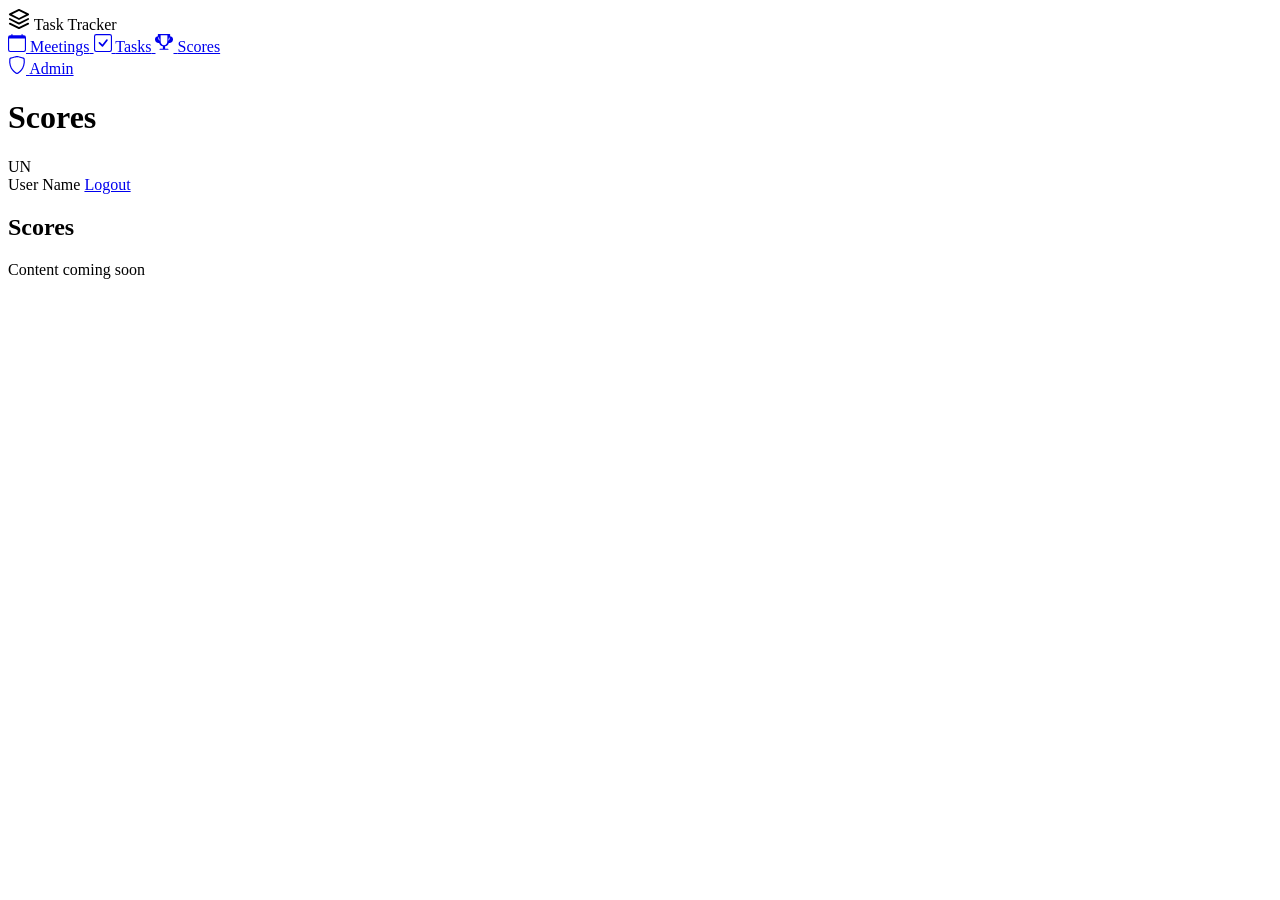
==== scores.html @ d21f876f "pages" ====
<!DOCTYPE html>
<html lang="en">
<head>
  <meta charset="UTF-8">
  <meta name="viewport" content="width=device-width, initial-scale=1.0">
  <title>Scores - Task Tracker</title>
  <!-- Link shared layout stylesheet -->
  <link rel="stylesheet" href="css/layout.css">
</head>
<body>

  <!-- ========================================================================
       SHARED COMPONENT BLOCK
       This block is repeated on every page. Later we will replace it with one shared JavaScript component.
       ======================================================================== -->

  <!-- Fixed Left Sidebar -->
  <nav class="sidebar" aria-label="Main Navigation">

    <!-- App Name Header -->
    <div class="sidebar-header">
      <div class="sidebar-title">
        <!-- App icon -->
        <svg width="22" height="22" viewBox="0 0 24 24" fill="none" stroke="currentColor" stroke-width="2" stroke-linecap="round" stroke-linejoin="round">
          <path d="M12 2L2 7l10 5 10-5-10-5z"></path>
          <path d="M2 17l10 5 10-5"></path>
          <path d="M2 12l10 5 10-5"></path>
        </svg>
        <span>Task Tracker</span>
      </div>
    </div>

    <!-- Navigation Links -->
    <div class="sidebar-nav">

      <!-- Meetings Link -->
      <a href="meetings.html" class="nav-link">
        <!-- Calendar icon (Bootstrap Icons) -->
        <svg class="nav-icon" width="18" height="18" fill="currentColor" viewBox="0 0 16 16">
          <path d="M3.5 0a.5.5 0 0 1 .5.5V1h8V.5a.5.5 0 0 1 1 0V1h1a2 2 0 0 1 2 2v11a2 2 0 0 1-2 2H2a2 2 0 0 1-2-2V3a2 2 0 0 1 2-2h1V.5a.5.5 0 0 1 .5-.5zM1 4v10a1 1 0 0 0 1 1h12a1 1 0 0 0 1-1V4H1z"/>
        </svg>
        <span>Meetings</span>
      </a>

      <!-- Tasks Link -->
      <a href="tasks.html" class="nav-link">
        <!-- Check2-square icon (Bootstrap Icons) -->
        <svg class="nav-icon" width="18" height="18" fill="currentColor" viewBox="0 0 16 16">
          <path d="M14 1a1 1 0 0 1 1 1v12a1 1 0 0 1-1 1H2a1 1 0 0 1-1-1V2a1 1 0 0 1 1-1h12zM2 0a2 2 0 0 0-2 2v12a2 2 0 0 0 2 2h12a2 2 0 0 0 2-2V2a2 2 0 0 0-2-2H2z"/>
          <path d="M10.97 4.97a.75.75 0 0 1 1.071 1.05l-3.992 4.99a.75.75 0 0 1-1.08.02L4.324 8.384a.75.75 0 1 1 1.06-1.06l2.094 2.093 3.473-4.425a.235.235 0 0 1 .02-.022z"/>
        </svg>
        <span>Tasks</span>
      </a>

      <!-- Scores Link (Active on this page) -->
      <a href="scores.html" class="nav-link active">
        <!-- Trophy icon (Bootstrap Icons) -->
        <svg class="nav-icon" width="18" height="18" fill="currentColor" viewBox="0 0 16 16">
          <path d="M2.5.5A.5.5 0 0 1 3 0h10a.5.5 0 0 1 .5.5c0 .538-.012 1.05-.034 1.536a3 3 0 1 1-1.133 5.89c-.79 1.865-1.878 2.774-3.333 3.03V13h2.5a.5.5 0 0 1 0 1h-7a.5.5 0 0 1 0-1H7v-2.044c-1.455-.256-2.543-1.165-3.333-3.03a3 3 0 1 1-1.133-5.89A33.437 33.437 0 0 1 2.5.5zm.999 2.024A1.996 1.996 0 0 0 3 4c0 .884.57 1.636 1.37 1.91a8.037 8.037 0 0 1-.87-3.386zm9.002 0c-.068 1.18-.363 2.34-.87 3.386.8-.274 1.37-1.026 1.37-1.91 0-.64-.302-1.21-.77-1.574A1.996 1.996 0 0 0 12.5 2.524zM8 10c1.8 0 3-1.5 3-4V1H5v5c0 2.5 1.2 4 3 4z"/>
        </svg>
        <span>Scores</span>
      </a>

      <!-- Separator before Admin link -->
      <div class="nav-divider"></div>

      <!-- Admin Link (data-role attribute for future role-based visibility) -->
      <a href="#" class="nav-link" data-role="admin">
        <!-- Shield icon (Bootstrap Icons) -->
        <svg class="nav-icon" width="18" height="18" fill="currentColor" viewBox="0 0 16 16">
          <path d="M5.338 1.59a61.44 61.44 0 0 0-2.837.856.481.481 0 0 0-.328.39c-.554 4.157.726 7.19 2.253 9.188a10.725 10.725 0 0 0 2.287 2.233c.346.244.652.42.893.533.12.057.218.095.293.118a.55.55 0 0 0 .101.025.615.615 0 0 0 .1-.025c.076-.023.174-.061.294-.118.24-.113.547-.29.893-.533a10.726 10.726 0 0 0 2.287-2.233c1.527-1.997 2.807-5.031 2.253-9.188a.48.48 0 0 0-.328-.39c-.651-.213-1.75-.56-2.837-.855C9.552 1.29 8.531 1.067 8 1.067c-.53 0-1.552.223-2.662.524zM5.072.56C6.157.265 7.31 0 8 0s1.843.265 2.928.56c1.11.3 2.229.655 2.887.87a1.54 1.54 0 0 1 1.044 1.262c.596 4.477-.787 7.795-2.465 9.99a11.775 11.775 0 0 1-2.517 2.453 7.159 7.159 0 0 1-1.048.625c-.28.132-.581.24-.829.24s-.548-.108-.829-.24a7.158 7.158 0 0 1-1.048-.625 11.777 11.777 0 0 1-2.517-2.453C1.928 10.487.545 7.169 1.141 2.692A1.54 1.54 0 0 1 2.185 1.43 62.456 62.456 0 0 1 5.072.56z"/>
        </svg>
        <span>Admin</span>
      </a>

    </div>
  </nav>

  <!-- Main Content Wrapper (offset to the right of sidebar) -->
  <div class="main-wrapper">

    <!-- Top Bar -->
    <header class="top-bar">
      <!-- Page Title -->
      <h1 class="top-bar-title">Scores</h1>

      <!-- User Information Area -->
      <div class="user-area">
        <!-- User avatar with initials -->
        <div class="user-avatar" title="User Avatar">UN</div>
        <!-- User display name -->
        <span id="user-name" class="user-name">User Name</span>
        <!-- Logout link pointing to login.html -->
        <a href="login.html" id="logout-btn" class="logout-btn">Logout</a>
      </div>
    </header>

    <!-- Page Content Area -->
    <main id="page-content" class="page-content">
      <!-- Empty State Card -->
      <div class="empty-state-card">
        <h2 class="empty-state-title">Scores</h2>
        <p class="empty-state-message">Content coming soon</p>
      </div>
    </main>

  </div>

</body>
</html>
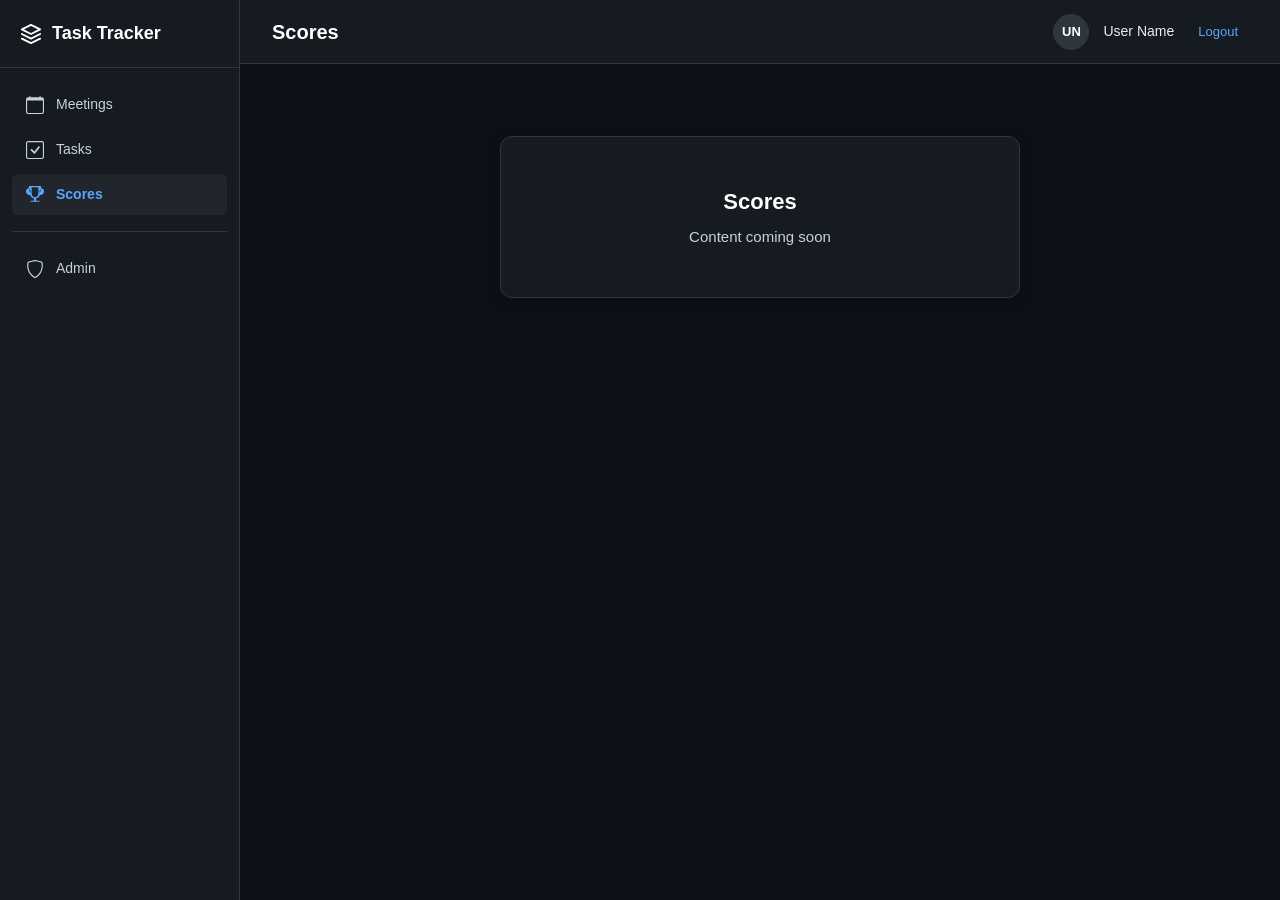
==== commit 9bbfbb18: "feat: establish modular architecture for mobile, desktop, theming, and backend" ====
--- a/scores.html
+++ b/scores.html
@@ -10,12 +10,10 @@
 <body>
 
   <!-- ========================================================================
-       SHARED COMPONENT BLOCK
-       This block is repeated on every page. Later we will replace it with one shared JavaScript component.
+       DESKTOP NAVIGATION (Fixed Left Sidebar)
+       Visible on screens > 768px via desktop layout styles
        ======================================================================== -->
-
-  <!-- Fixed Left Sidebar -->
-  <nav class="sidebar" aria-label="Main Navigation">
+  <nav class="sidebar desktop-only" aria-label="Main Navigation">
 
     <!-- App Name Header -->
     <div class="sidebar-header">
@@ -76,7 +74,7 @@
     </div>
   </nav>
 
-  <!-- Main Content Wrapper (offset to the right of sidebar) -->
+  <!-- Main Content Wrapper (offset on desktop, full width on mobile) -->
   <div class="main-wrapper">
 
     <!-- Top Bar -->
@@ -90,8 +88,8 @@
         <div class="user-avatar" title="User Avatar">UN</div>
         <!-- User display name -->
         <span id="user-name" class="user-name">User Name</span>
-        <!-- Logout link pointing to login.html -->
-        <a href="login.html" id="logout-btn" class="logout-btn">Logout</a>
+        <!-- Logout link pointing to index.html -->
+        <a href="index.html" id="logout-btn" class="logout-btn">Logout</a>
       </div>
     </header>
 
@@ -106,5 +104,43 @@
 
   </div>
 
+  <!-- ========================================================================
+       MOBILE BOTTOM NAVIGATION (Visible on screens <= 768px)
+       ======================================================================== -->
+  <nav class="mobile-bottom-nav mobile-only" aria-label="Mobile Navigation">
+    <!-- Meetings -->
+    <a href="meetings.html" class="mobile-nav-item">
+      <svg class="mobile-nav-icon" fill="currentColor" viewBox="0 0 16 16">
+        <path d="M3.5 0a.5.5 0 0 1 .5.5V1h8V.5a.5.5 0 0 1 1 0V1h1a2 2 0 0 1 2 2v11a2 2 0 0 1-2 2H2a2 2 0 0 1-2-2V3a2 2 0 0 1 2-2h1V.5a.5.5 0 0 1 .5-.5zM1 4v10a1 1 0 0 0 1 1h12a1 1 0 0 0 1-1V4H1z"/>
+      </svg>
+      <span>Meetings</span>
+    </a>
+
+    <!-- Tasks -->
+    <a href="tasks.html" class="mobile-nav-item">
+      <svg class="mobile-nav-icon" fill="currentColor" viewBox="0 0 16 16">
+        <path d="M14 1a1 1 0 0 1 1 1v12a1 1 0 0 1-1 1H2a1 1 0 0 1-1-1V2a1 1 0 0 1 1-1h12zM2 0a2 2 0 0 0-2 2v12a2 2 0 0 0 2 2h12a2 2 0 0 0 2-2V2a2 2 0 0 0-2-2H2z"/>
+        <path d="M10.97 4.97a.75.75 0 0 1 1.071 1.05l-3.992 4.99a.75.75 0 0 1-1.08.02L4.324 8.384a.75.75 0 1 1 1.06-1.06l2.094 2.093 3.473-4.425a.235.235 0 0 1 .02-.022z"/>
+      </svg>
+      <span>Tasks</span>
+    </a>
+
+    <!-- Scores (Active) -->
+    <a href="scores.html" class="mobile-nav-item active">
+      <svg class="mobile-nav-icon" fill="currentColor" viewBox="0 0 16 16">
+        <path d="M2.5.5A.5.5 0 0 1 3 0h10a.5.5 0 0 1 .5.5c0 .538-.012 1.05-.034 1.536a3 3 0 1 1-1.133 5.89c-.79 1.865-1.878 2.774-3.333 3.03V13h2.5a.5.5 0 0 1 0 1h-7a.5.5 0 0 1 0-1H7v-2.044c-1.455-.256-2.543-1.165-3.333-3.03a3 3 0 1 1-1.133-5.89A33.437 33.437 0 0 1 2.5.5zm.999 2.024A1.996 1.996 0 0 0 3 4c0 .884.57 1.636 1.37 1.91a8.037 8.037 0 0 1-.87-3.386zm9.002 0c-.068 1.18-.363 2.34-.87 3.386.8-.274 1.37-1.026 1.37-1.91 0-.64-.302-1.21-.77-1.574A1.996 1.996 0 0 0 12.5 2.524zM8 10c1.8 0 3-1.5 3-4V1H5v5c0 2.5 1.2 4 3 4z"/>
+      </svg>
+      <span>Scores</span>
+    </a>
+
+    <!-- Admin -->
+    <a href="#" class="mobile-nav-item" data-role="admin">
+      <svg class="mobile-nav-icon" fill="currentColor" viewBox="0 0 16 16">
+        <path d="M5.338 1.59a61.44 61.44 0 0 0-2.837.856.481.481 0 0 0-.328.39c-.554 4.157.726 7.19 2.253 9.188a10.725 10.725 0 0 0 2.287 2.233c.346.244.652.42.893.533.12.057.218.095.293.118a.55.55 0 0 0 .101.025.615.615 0 0 0 .1-.025c.076-.023.174-.061.294-.118.24-.113.547-.29.893-.533a10.726 10.726 0 0 0 2.287-2.233c1.527-1.997 2.807-5.031 2.253-9.188a.48.48 0 0 0-.328-.39c-.651-.213-1.75-.56-2.837-.855C9.552 1.29 8.531 1.067 8 1.067c-.53 0-1.552.223-2.662.524zM5.072.56C6.157.265 7.31 0 8 0s1.843.265 2.928.56c1.11.3 2.229.655 2.887.87a1.54 1.54 0 0 1 1.044 1.262c.596 4.477-.787 7.795-2.465 9.99a11.775 11.775 0 0 1-2.517 2.453 7.159 7.159 0 0 1-1.048.625c-.28.132-.581.24-.829.24s-.548-.108-.829-.24a7.158 7.158 0 0 1-1.048-.625 11.777 11.777 0 0 1-2.517-2.453C1.928 10.487.545 7.169 1.141 2.692A1.54 1.54 0 0 1 2.185 1.43 62.456 62.456 0 0 1 5.072.56z"/>
+      </svg>
+      <span>Admin</span>
+    </a>
+  </nav>
+
 </body>
 </html>
--- a/css/layout.css
+++ b/css/layout.css
@@ -0,0 +1,20 @@
+/* ==========================================================================
+   TAPT Layout Master Stylesheet
+   PURPOSE: Master aggregator importing all modular stylesheets.
+   Maintains backward compatibility while preserving modularity.
+   ========================================================================== */
+
+/* 1. Design Tokens & Theme Palettes (Owned by Theming) */
+@import url("themes/default.css");
+
+/* 2. Base Resets & Visibility Helpers (Shared Core) */
+@import url("base.css");
+
+/* 3. Reusable UI Components (Shared Core) */
+@import url("components.css");
+
+/* 4. Desktop-specific Layout (Owned by Desktop Developer) */
+@import url("layouts/desktop.css");
+
+/* 5. Mobile-specific Layout & Bottom Nav (Owned by Mobile Developer) */
+@import url("layouts/mobile.css");
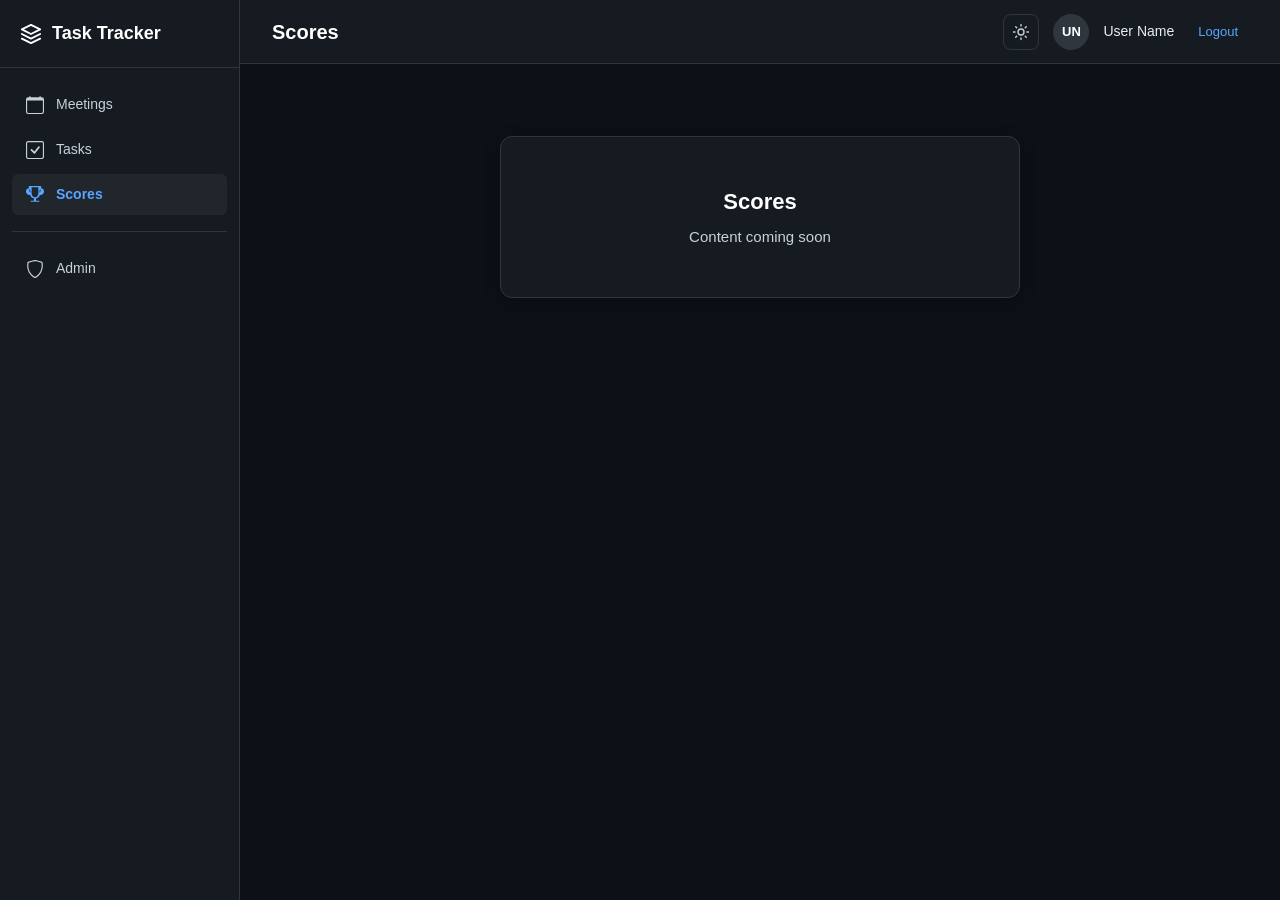
==== commit f3e286a1: "Add button  light and dark theme" ====
--- a/scores.html
+++ b/scores.html
@@ -4,16 +4,29 @@
   <meta charset="UTF-8">
   <meta name="viewport" content="width=device-width, initial-scale=1.0">
   <title>Scores - Task Tracker</title>
+  <script>
+    (function () {
+      try {
+        const savedTheme = localStorage.getItem("theme");
+        document.documentElement.dataset.theme =
+          savedTheme === "light" ? "light" : "dark";
+      } catch (error) {
+        document.documentElement.dataset.theme = "dark";
+      }
+    })();
+  </script>
   <!-- Link shared layout stylesheet -->
   <link rel="stylesheet" href="css/layout.css">
 </head>
 <body>
 
   <!-- ========================================================================
-       DESKTOP NAVIGATION (Fixed Left Sidebar)
-       Visible on screens > 768px via desktop layout styles
+       SHARED COMPONENT BLOCK
+       This block is repeated on every page. Later we will replace it with one shared JavaScript component.
        ======================================================================== -->
-  <nav class="sidebar desktop-only" aria-label="Main Navigation">
+
+  <!-- Fixed Left Sidebar -->
+  <nav class="sidebar" aria-label="Main Navigation">
 
     <!-- App Name Header -->
     <div class="sidebar-header">
@@ -74,7 +87,7 @@
     </div>
   </nav>
 
-  <!-- Main Content Wrapper (offset on desktop, full width on mobile) -->
+  <!-- Main Content Wrapper (offset to the right of sidebar) -->
   <div class="main-wrapper">
 
     <!-- Top Bar -->
@@ -84,12 +97,43 @@
 
       <!-- User Information Area -->
       <div class="user-area">
+        <button
+          id="theme-toggle"
+          class="theme-toggle"
+          type="button"
+          aria-label="Switch to light mode"
+          title="Switch theme"
+        >
+          <svg
+            class="theme-icon"
+            xmlns="http://www.w3.org/2000/svg"
+            width="18"
+            height="18"
+            viewBox="0 0 24 24"
+            fill="none"
+            stroke="currentColor"
+            stroke-width="1.8"
+            stroke-linecap="round"
+            stroke-linejoin="round"
+            aria-hidden="true"
+          >
+            <circle cx="12" cy="12" r="4"></circle>
+            <path d="M12 2v2"></path>
+            <path d="M12 20v2"></path>
+            <path d="m4.93 4.93 1.42 1.42"></path>
+            <path d="m17.65 17.65 1.42 1.42"></path>
+            <path d="M2 12h2"></path>
+            <path d="M20 12h2"></path>
+            <path d="m6.35 17.65-1.42 1.42"></path>
+            <path d="m19.07 4.93-1.42 1.42"></path>
+          </svg>
+        </button>
         <!-- User avatar with initials -->
         <div class="user-avatar" title="User Avatar">UN</div>
         <!-- User display name -->
         <span id="user-name" class="user-name">User Name</span>
-        <!-- Logout link pointing to index.html -->
-        <a href="index.html" id="logout-btn" class="logout-btn">Logout</a>
+        <!-- Logout link pointing to login.html -->
+        <a href="login.html" id="logout-btn" class="logout-btn">Logout</a>
       </div>
     </header>
 
@@ -104,43 +148,6 @@
 
   </div>
 
-  <!-- ========================================================================
-       MOBILE BOTTOM NAVIGATION (Visible on screens <= 768px)
-       ======================================================================== -->
-  <nav class="mobile-bottom-nav mobile-only" aria-label="Mobile Navigation">
-    <!-- Meetings -->
-    <a href="meetings.html" class="mobile-nav-item">
-      <svg class="mobile-nav-icon" fill="currentColor" viewBox="0 0 16 16">
-        <path d="M3.5 0a.5.5 0 0 1 .5.5V1h8V.5a.5.5 0 0 1 1 0V1h1a2 2 0 0 1 2 2v11a2 2 0 0 1-2 2H2a2 2 0 0 1-2-2V3a2 2 0 0 1 2-2h1V.5a.5.5 0 0 1 .5-.5zM1 4v10a1 1 0 0 0 1 1h12a1 1 0 0 0 1-1V4H1z"/>
-      </svg>
-      <span>Meetings</span>
-    </a>
-
-    <!-- Tasks -->
-    <a href="tasks.html" class="mobile-nav-item">
-      <svg class="mobile-nav-icon" fill="currentColor" viewBox="0 0 16 16">
-        <path d="M14 1a1 1 0 0 1 1 1v12a1 1 0 0 1-1 1H2a1 1 0 0 1-1-1V2a1 1 0 0 1 1-1h12zM2 0a2 2 0 0 0-2 2v12a2 2 0 0 0 2 2h12a2 2 0 0 0 2-2V2a2 2 0 0 0-2-2H2z"/>
-        <path d="M10.97 4.97a.75.75 0 0 1 1.071 1.05l-3.992 4.99a.75.75 0 0 1-1.08.02L4.324 8.384a.75.75 0 1 1 1.06-1.06l2.094 2.093 3.473-4.425a.235.235 0 0 1 .02-.022z"/>
-      </svg>
-      <span>Tasks</span>
-    </a>
-
-    <!-- Scores (Active) -->
-    <a href="scores.html" class="mobile-nav-item active">
-      <svg class="mobile-nav-icon" fill="currentColor" viewBox="0 0 16 16">
-        <path d="M2.5.5A.5.5 0 0 1 3 0h10a.5.5 0 0 1 .5.5c0 .538-.012 1.05-.034 1.536a3 3 0 1 1-1.133 5.89c-.79 1.865-1.878 2.774-3.333 3.03V13h2.5a.5.5 0 0 1 0 1h-7a.5.5 0 0 1 0-1H7v-2.044c-1.455-.256-2.543-1.165-3.333-3.03a3 3 0 1 1-1.133-5.89A33.437 33.437 0 0 1 2.5.5zm.999 2.024A1.996 1.996 0 0 0 3 4c0 .884.57 1.636 1.37 1.91a8.037 8.037 0 0 1-.87-3.386zm9.002 0c-.068 1.18-.363 2.34-.87 3.386.8-.274 1.37-1.026 1.37-1.91 0-.64-.302-1.21-.77-1.574A1.996 1.996 0 0 0 12.5 2.524zM8 10c1.8 0 3-1.5 3-4V1H5v5c0 2.5 1.2 4 3 4z"/>
-      </svg>
-      <span>Scores</span>
-    </a>
-
-    <!-- Admin -->
-    <a href="#" class="mobile-nav-item" data-role="admin">
-      <svg class="mobile-nav-icon" fill="currentColor" viewBox="0 0 16 16">
-        <path d="M5.338 1.59a61.44 61.44 0 0 0-2.837.856.481.481 0 0 0-.328.39c-.554 4.157.726 7.19 2.253 9.188a10.725 10.725 0 0 0 2.287 2.233c.346.244.652.42.893.533.12.057.218.095.293.118a.55.55 0 0 0 .101.025.615.615 0 0 0 .1-.025c.076-.023.174-.061.294-.118.24-.113.547-.29.893-.533a10.726 10.726 0 0 0 2.287-2.233c1.527-1.997 2.807-5.031 2.253-9.188a.48.48 0 0 0-.328-.39c-.651-.213-1.75-.56-2.837-.855C9.552 1.29 8.531 1.067 8 1.067c-.53 0-1.552.223-2.662.524zM5.072.56C6.157.265 7.31 0 8 0s1.843.265 2.928.56c1.11.3 2.229.655 2.887.87a1.54 1.54 0 0 1 1.044 1.262c.596 4.477-.787 7.795-2.465 9.99a11.775 11.775 0 0 1-2.517 2.453 7.159 7.159 0 0 1-1.048.625c-.28.132-.581.24-.829.24s-.548-.108-.829-.24a7.158 7.158 0 0 1-1.048-.625 11.777 11.777 0 0 1-2.517-2.453C1.928 10.487.545 7.169 1.141 2.692A1.54 1.54 0 0 1 2.185 1.43 62.456 62.456 0 0 1 5.072.56z"/>
-      </svg>
-      <span>Admin</span>
-    </a>
-  </nav>
-
+  <script src="js/theme.js"></script>
 </body>
 </html>
--- a/css/layout.css
+++ b/css/layout.css
@@ -1,20 +1,496 @@
 /* ==========================================================================
-   TAPT Layout Master Stylesheet
-   PURPOSE: Master aggregator importing all modular stylesheets.
-   Maintains backward compatibility while preserving modularity.
-   ========================================================================== */
-
-/* 1. Design Tokens & Theme Palettes (Owned by Theming) */
-@import url("themes/default.css");
-
-/* 2. Base Resets & Visibility Helpers (Shared Core) */
-@import url("base.css");
-
-/* 3. Reusable UI Components (Shared Core) */
-@import url("components.css");
-
-/* 4. Desktop-specific Layout (Owned by Desktop Developer) */
-@import url("layouts/desktop.css");
-
-/* 5. Mobile-specific Layout & Bottom Nav (Owned by Mobile Developer) */
-@import url("layouts/mobile.css");
+   CSS Custom Properties (Color Variables)
+   Reusing the dark theme palette from the login styles
+   ========================================================================== */
+:root {
+  --bg-main: #0d1117;           /* Deep dark background */
+  --bg-card: #161b22;           /* Dark elevated surface */
+  --bg-sidebar: #161b22;        /* Sidebar background */
+  --border-color: #30363d;      /* Subtle border line */
+  --text-main: #e6edf3;         /* Bright text */
+  --text-muted: #c9d1d9;        /* High-contrast lighter grey text */
+  --text-dim: #8b949e;          /* Secondary dim grey text */
+  --accent-blue: #58a6ff;       /* Active link and link highlight blue */
+  --accent-green: #238636;      /* Brand accent green */
+  --sidebar-active: #21262d;    /* Active menu item background */
+  --avatar-bg: #30363d;         /* User initials circle background */
+  --sidebar-width: 240px;       /* Fixed width of the left sidebar */
+  --topbar-height: 64px;        /* Height of top navigation bar */
+}
+
+/* ==========================================================================
+   Base & Reset Styles
+   ========================================================================== */
+
+/* Universal box-sizing for predictable sizing */
+* {
+  margin: 0;
+  padding: 0;
+  box-sizing: border-box;
+}
+
+/* Page background, base font, and default text color */
+body {
+  font-family: -apple-system, BlinkMacSystemFont, "Segoe UI", Roboto, Helvetica, Arial, sans-serif;
+  background-color: var(--bg-main);
+  color: var(--text-main);
+  line-height: 1.5;
+  min-height: 100vh;
+}
+
+/* ==========================================================================
+   Sidebar Layout & Navigation
+   ========================================================================== */
+
+/* Fixed left sidebar */
+.sidebar {
+  position: fixed;
+  top: 0;
+  left: 0;
+  width: var(--sidebar-width);
+  height: 100vh;
+  background-color: var(--bg-sidebar);
+  border-right: 1px solid var(--border-color);
+  display: flex;
+  flex-direction: column;
+  padding: 20px 0;
+  z-index: 100;
+}
+
+/* App name header at the top of the sidebar */
+.sidebar-header {
+  padding: 0 20px 20px 20px;
+  border-bottom: 1px solid var(--border-color);
+  margin-bottom: 16px;
+}
+
+.sidebar-title {
+  font-size: 18px;
+  font-weight: 600;
+  color: #ffffff;
+  display: flex;
+  align-items: center;
+  gap: 10px;
+}
+
+/* Navigation link list inside sidebar */
+.sidebar-nav {
+  display: flex;
+  flex-direction: column;
+  gap: 4px;
+  padding: 0 12px;
+}
+
+/* Individual navigation link */
+.nav-link {
+  display: flex;
+  align-items: center;
+  gap: 12px;
+  padding: 10px 14px;
+  color: var(--text-muted);
+  text-decoration: none;
+  font-size: 14px;
+  font-weight: 500;
+  border-radius: 6px;
+  transition: background-color 0.15s ease, color 0.15s ease;
+}
+
+/* Hover state for links */
+.nav-link:hover {
+  background-color: var(--sidebar-active);
+  color: #ffffff;
+}
+
+/* Highlighted state for the currently active page */
+.nav-link.active {
+  background-color: var(--sidebar-active);
+  color: var(--accent-blue);
+  font-weight: 600;
+}
+
+/* Navigation icon sizing */
+.nav-icon {
+  width: 18px;
+  height: 18px;
+  flex-shrink: 0;
+}
+
+/* Divider above the Admin section */
+.nav-divider {
+  height: 1px;
+  background-color: var(--border-color);
+  margin: 12px 0;
+}
+
+/* ==========================================================================
+   Main Content Layout
+   ========================================================================== */
+
+/* Main layout wrapper offset to make room for fixed sidebar */
+.main-wrapper {
+  margin-left: var(--sidebar-width);
+  min-height: 100vh;
+  display: flex;
+  flex-direction: column;
+}
+
+/* ==========================================================================
+   Top Bar
+   ========================================================================== */
+
+/* Horizontal top bar holding page title and user profile */
+.top-bar {
+  height: var(--topbar-height);
+  background-color: var(--bg-card);
+  border-bottom: 1px solid var(--border-color);
+  display: flex;
+  align-items: center;
+  justify-content: space-between;
+  padding: 0 32px;
+  position: sticky;
+  top: 0;
+  z-index: 50;
+}
+
+/* Page title in top bar */
+.top-bar-title {
+  font-size: 20px;
+  font-weight: 600;
+  color: #ffffff;
+}
+
+/* User profile container on the right side of top bar */
+.user-area {
+  display: flex;
+  align-items: center;
+  gap: 14px;
+}
+
+/* Circular avatar with user initials */
+.user-avatar {
+  width: 36px;
+  height: 36px;
+  border-radius: 50%;
+  background-color: var(--avatar-bg);
+  border: 1px solid var(--border-color);
+  color: #ffffff;
+  display: flex;
+  align-items: center;
+  justify-content: center;
+  font-size: 13px;
+  font-weight: 600;
+}
+
+/* User name text */
+.user-name {
+  font-size: 14px;
+  color: var(--text-main);
+  font-weight: 500;
+}
+
+/* Logout link */
+.logout-btn {
+  font-size: 13px;
+  color: var(--accent-blue);
+  text-decoration: none;
+  padding: 6px 10px;
+  border-radius: 4px;
+  transition: background-color 0.15s ease;
+}
+
+.logout-btn:hover {
+  background-color: var(--sidebar-active);
+  text-decoration: underline;
+}
+
+/* ==========================================================================
+   Page Content Area & Empty State Card
+   ========================================================================== */
+
+/* Content area where page-specific content will live */
+.page-content {
+  flex: 1;
+  padding: 32px;
+  display: flex;
+  flex-direction: column;
+}
+
+/* Card displaying the empty state */
+.empty-state-card {
+  background-color: var(--bg-card);
+  border: 1px solid var(--border-color);
+  border-radius: 12px;
+  padding: 48px 32px;
+  text-align: center;
+  max-width: 520px;
+  margin: 40px auto;
+  width: 100%;
+  box-shadow: 0 4px 16px rgba(1, 4, 9, 0.3);
+}
+
+/* Title inside the empty state card */
+.empty-state-title {
+  font-size: 22px;
+  font-weight: 600;
+  color: #ffffff;
+  margin-bottom: 8px;
+}
+
+/* Subtitle inside the empty state card */
+.empty-state-message {
+  font-size: 15px;
+  color: var(--text-muted);
+}
+
+/* ==========================================================================
+   Content Header & Action Button
+   ========================================================================== */
+
+/* Header row with title on the left and action button on the right */
+.content-header {
+  display: flex;
+  align-items: center;
+  justify-content: space-between;
+  margin-bottom: 24px;
+}
+
+/* Section title */
+.content-title {
+  font-size: 20px;
+  font-weight: 600;
+  color: var(--text-main);
+}
+
+/* Reusable button styles */
+.btn {
+  display: inline-flex;
+  align-items: center;
+  justify-content: center;
+  padding: 8px 16px;
+  font-size: 14px;
+  font-weight: 500;
+  border-radius: 6px;
+  border: 1px solid rgba(240, 246, 252, 0.1);
+  cursor: pointer;
+  text-decoration: none;
+  transition: background-color 0.15s ease;
+}
+
+/* Primary button: uses green brand accent */
+.btn-primary {
+  background-color: var(--accent-green);
+  color: #ffffff;
+}
+
+.btn-primary:hover {
+  background-color: #2ea043;
+}
+
+/* ==========================================================================
+   Meetings Table & Responsive Scrolling
+   ========================================================================== */
+
+/* Container that scrolls horizontally if the window is narrow */
+.table-responsive {
+  width: 100%;
+  overflow-x: auto;
+  background-color: var(--bg-card);
+  border: 1px solid var(--border-color);
+  border-radius: 8px;
+}
+
+/* Base table style matching the dark theme */
+.table {
+  width: 100%;
+  border-collapse: collapse;
+  text-align: left;
+  font-size: 14px;
+  color: var(--text-main);
+}
+
+/* Table header row */
+.table th {
+  background-color: var(--sidebar-active);
+  color: var(--text-muted);
+  font-weight: 600;
+  padding: 12px 16px;
+  border-bottom: 1px solid var(--border-color);
+  white-space: nowrap;
+}
+
+/* Table body data cells */
+.table td {
+  padding: 14px 16px;
+  border-bottom: 1px solid var(--border-color);
+  color: var(--text-main);
+  vertical-align: middle;
+  white-space: nowrap;
+}
+
+/* Remove bottom border on the very last row */
+.table tbody tr:last-child td {
+  border-bottom: none;
+}
+
+/* Subtle highlight when hovering over a table row */
+.table tbody tr:hover {
+  background-color: rgba(255, 255, 255, 0.02);
+}
+
+/* Action links inside the table */
+.action-link {
+  color: var(--accent-blue);
+  text-decoration: none;
+  font-weight: 500;
+}
+
+.action-link:hover {
+  text-decoration: underline;
+}
+
+/* ==========================================================================
+   Status Badges
+   ========================================================================== */
+
+/* Base badge pill shape */
+.badge {
+  display: inline-block;
+  padding: 3px 10px;
+  font-size: 12px;
+  font-weight: 500;
+  border-radius: 12px;
+  text-align: center;
+}
+
+/* Green badge for Completed */
+.badge-completed {
+  background-color: rgba(35, 134, 54, 0.2);
+  color: #3fb950;
+  border: 1px solid rgba(63, 185, 80, 0.3);
+}
+
+/* Blue badge for Upcoming (uses --accent-blue variable) */
+.badge-upcoming {
+  background-color: rgba(56, 139, 253, 0.15);
+  color: var(--accent-blue);
+  border: 1px solid rgba(88, 166, 255, 0.3);
+}
+
+/* ==========================================================================
+   Empty State (Hidden by default)
+   ========================================================================== */
+
+/* Styled empty state container, hidden for now */
+#empty-state {
+  display: none;
+  text-align: center;
+  padding: 48px 24px;
+  background-color: var(--bg-card);
+  border: 1px dashed var(--border-color);
+  border-radius: 8px;
+  color: var(--text-dim);
+  margin-top: 24px;
+  font-size: 15px;
+}
+
+
+/* ================================
+   LIGHT THEME
+   ================================ */
+
+:root[data-theme="light"] {
+  --bg-main: #f6f8fa;
+  --bg-card: #ffffff;
+  --bg-sidebar: #ffffff;
+  --border-color: #d0d7de;
+  --text-main: #1f2328;
+  --text-muted: #424a53;
+  --text-dim: #656d76;
+  --accent-blue: #0969da;
+  --accent-green: #1a7f37;
+  --sidebar-active: #eaeef2;
+  --avatar-bg: #eaeef2;
+}
+
+/* Text colors that were hard-coded for dark mode */
+:root[data-theme="light"] .sidebar-title,
+:root[data-theme="light"] .top-bar-title,
+:root[data-theme="light"] .empty-state-title {
+  color: #1f2328;
+}
+
+/* Avatar text */
+:root[data-theme="light"] .user-avatar {
+  color: #1f2328;
+}
+
+/* Sidebar link hover */
+:root[data-theme="light"] .nav-link:hover {
+  color: #1f2328;
+}
+
+/* Table hover */
+:root[data-theme="light"] .table tbody tr:hover {
+  background-color: #f3f4f6;
+}
+
+/* Empty-state shadow */
+:root[data-theme="light"] .empty-state-card {
+  box-shadow: 0 4px 16px rgba(31, 35, 40, 0.08);
+}
+
+/* ================================
+   THEME TOGGLE BUTTON
+   ================================ */
+
+.theme-toggle {
+  width: 36px;
+  height: 36px;
+  display: inline-flex;
+  align-items: center;
+  justify-content: center;
+  flex-shrink: 0;
+
+  padding: 0;
+  border: 1px solid var(--border-color);
+  border-radius: 8px;
+
+  background: transparent;
+  color: var(--text-muted);
+  cursor: pointer;
+  transition: background-color 0.15s ease,
+              color 0.15s ease,
+              border-color 0.15s ease;
+}
+
+.theme-icon {
+  display: block;
+}
+
+.theme-toggle:hover {
+  background-color: var(--sidebar-active);
+  color: var(--text-main);
+}
+
+.theme-toggle:focus-visible {
+  outline: 2px solid var(--accent-blue);
+  outline-offset: 2px;
+}
+
+/* Keep the top navbar contents aligned */
+.user-area {
+  display: flex;
+  align-items: center;
+  gap: 14px;
+}
+
+/* Small-screen adjustment */
+@media (max-width: 600px) {
+  .top-bar {
+    padding: 0 12px;
+  }
+
+  .user-area {
+    gap: 8px;
+  }
+}
